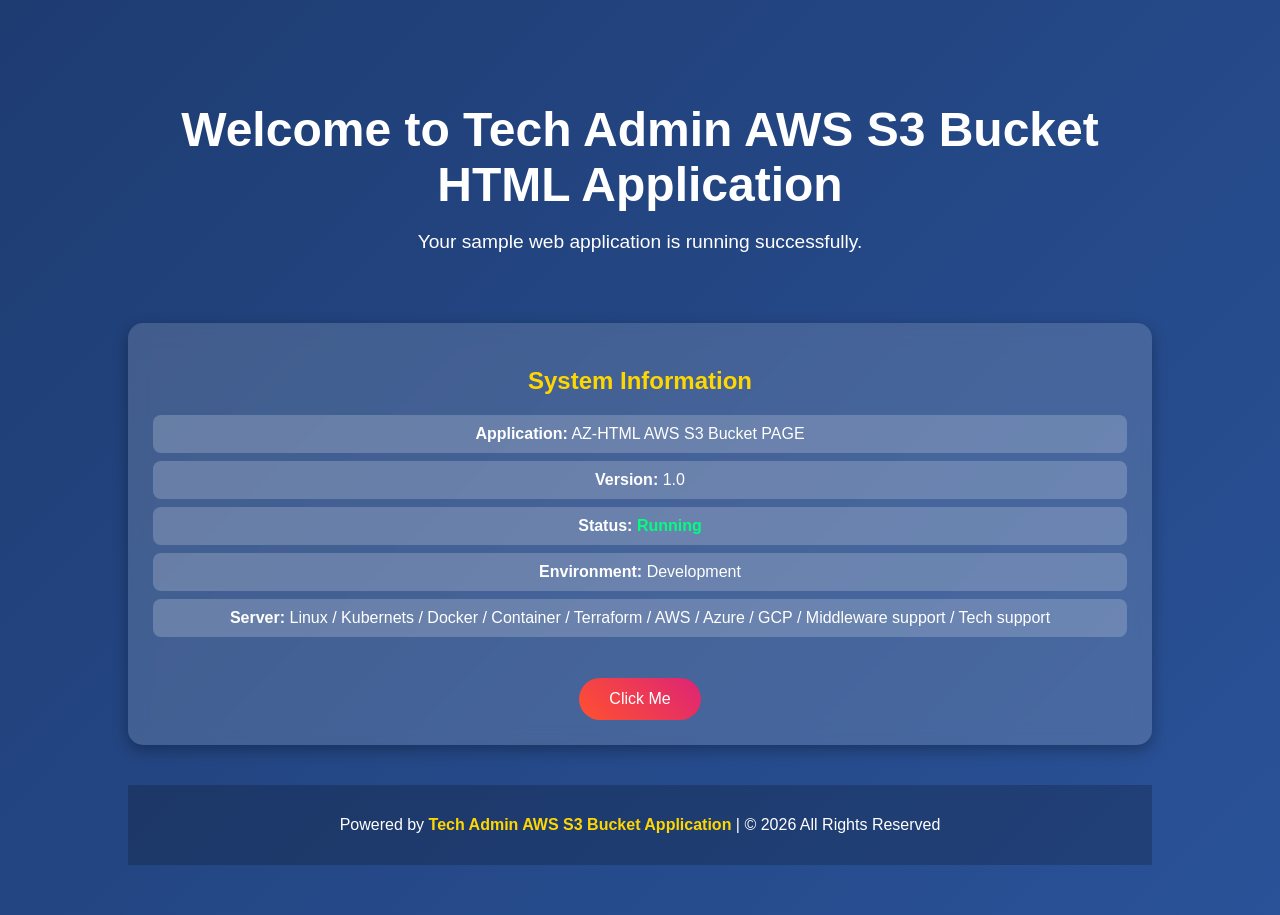
==== index.html @ 28b2250b "new spec yml update" ====
<!DOCTYPE html>
<html lang="en">
<head>
    <meta charset="UTF-8">
    <meta name="viewport" content="width=device-width, initial-scale=1.0">
    <title>AWS S3 Bucket Application</title>

    <style>
        body {
            margin: 0;
            padding: 0;
            font-family: Arial, sans-serif;
            background: linear-gradient(135deg, #1e3c72, #2a5298);
            color: white;
            text-align: center;
        }

        .container {
            width: 80%;
            margin: 50px auto;
        }

        .header {
            padding: 20px;
        }

        .header h1 {
            font-size: 3em;
            margin-bottom: 10px;
        }

        .header p {
            font-size: 1.2em;
        }

        .card {
            background: rgba(255,255,255,0.15);
            backdrop-filter: blur(10px);
            border-radius: 15px;
            padding: 25px;
            margin-top: 30px;
            box-shadow: 0px 5px 15px rgba(0,0,0,0.3);
        }

        .card h2 {
            color: #ffd700;
        }

        ul {
            list-style: none;
            padding: 0;
        }

        ul li {
            padding: 10px;
            margin: 8px 0;
            background: rgba(255,255,255,0.2);
            border-radius: 8px;
        }

        .status {
            color: #00ff7f;
            font-weight: bold;
        }

        button {
            margin-top: 25px;
            padding: 12px 30px;
            border: none;
            border-radius: 30px;
            font-size: 16px;
            cursor: pointer;
            background: linear-gradient(45deg, #ff512f, #dd2476);
            color: white;
            transition: 0.3s;
        }

        button:hover {
            transform: scale(1.05);
            box-shadow: 0px 5px 15px rgba(255,255,255,0.4);
        }

        footer {
            margin-top: 40px;
            padding: 15px;
            background: rgba(0,0,0,0.2);
        }

        .highlight {
            color: #ffd700;
            font-weight: bold;
        }
    </style>
</head>

<body>

    <div class="container">

        <div class="header">
            <h1>Welcome to Tech Admin AWS S3 Bucket HTML Application</h1>
            <p>Your sample web application is running successfully.</p>
        </div>

        <div class="card">
            <h2>System Information</h2>

            <ul>
                <li><strong>Application:</strong> AZ-HTML AWS S3 Bucket PAGE</li>
                <li><strong>Version:</strong> 1.0</li>
                <li><strong>Status:</strong> <span class="status">Running</span></li>
                <li><strong>Environment:</strong> Development</li>
                <li><strong>Server:</strong> Linux / Kubernets /  Docker / Container / Terraform / AWS / Azure / GCP / Middleware support / Tech support </li>
            </ul>

            <!-- Redirect to index.php in the same folder -->
            <button onclick="window.location.href='index.php'">
                Click Me
            </button>

        </div>

        <footer>
            <p>
                Powered by <span class="highlight">Tech Admin AWS S3 Bucket Application</span> |
                © 2026 All Rights Reserved
            </p>
        </footer>

    </div>

</body>
</html>
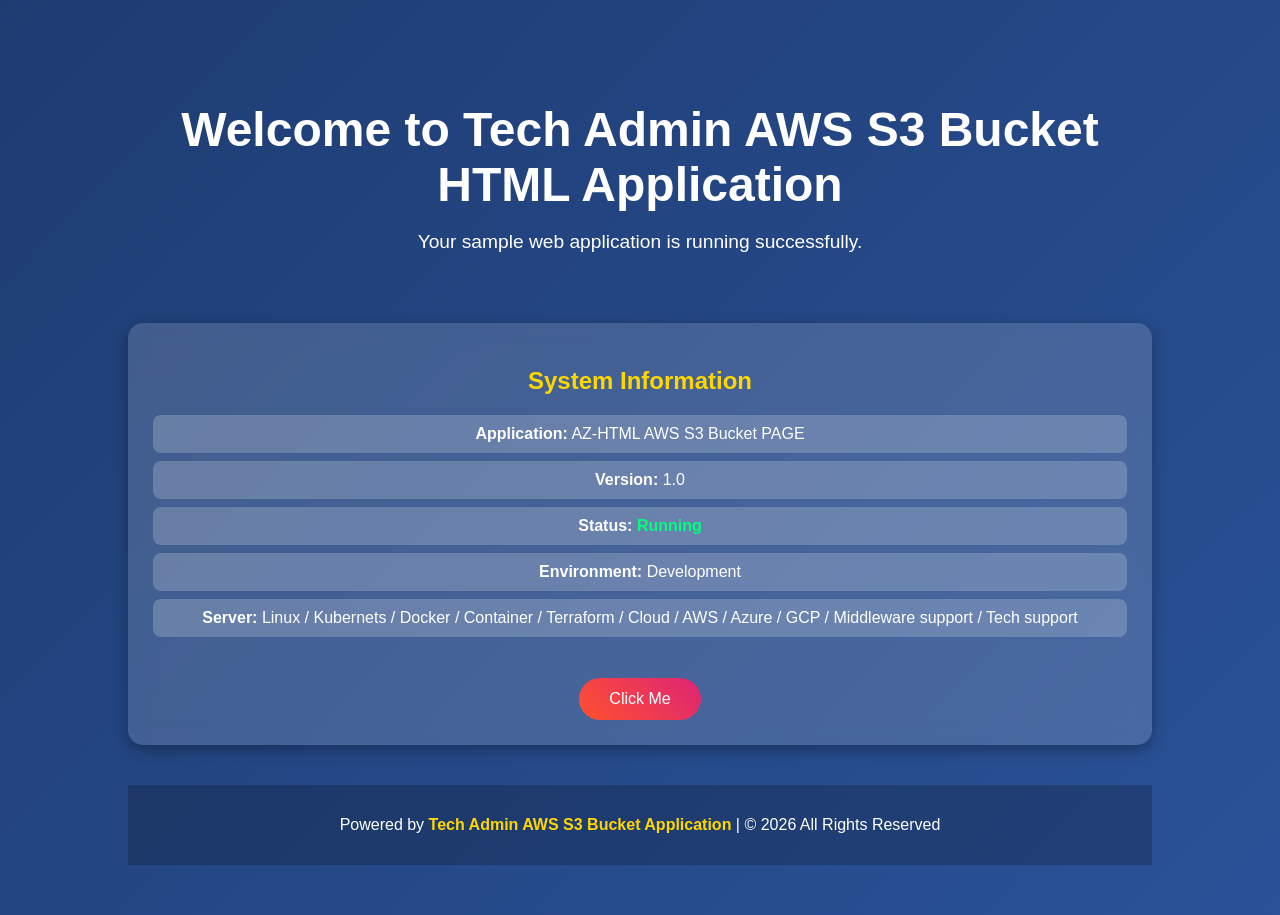
==== commit bb2eeeeb: "new spec yml update" ====
--- a/index.html
+++ b/index.html
@@ -110,7 +110,7 @@
                 <li><strong>Version:</strong> 1.0</li>
                 <li><strong>Status:</strong> <span class="status">Running</span></li>
                 <li><strong>Environment:</strong> Development</li>
-                <li><strong>Server:</strong> Linux / Kubernets /  Docker / Container / Terraform / AWS / Azure / GCP / Middleware support / Tech support </li>
+                <li><strong>Server:</strong> Linux / Kubernets /  Docker / Container / Terraform / Cloud / AWS / Azure / GCP / Middleware support / Tech support </li>
             </ul>
 
             <!-- Redirect to index.php in the same folder -->
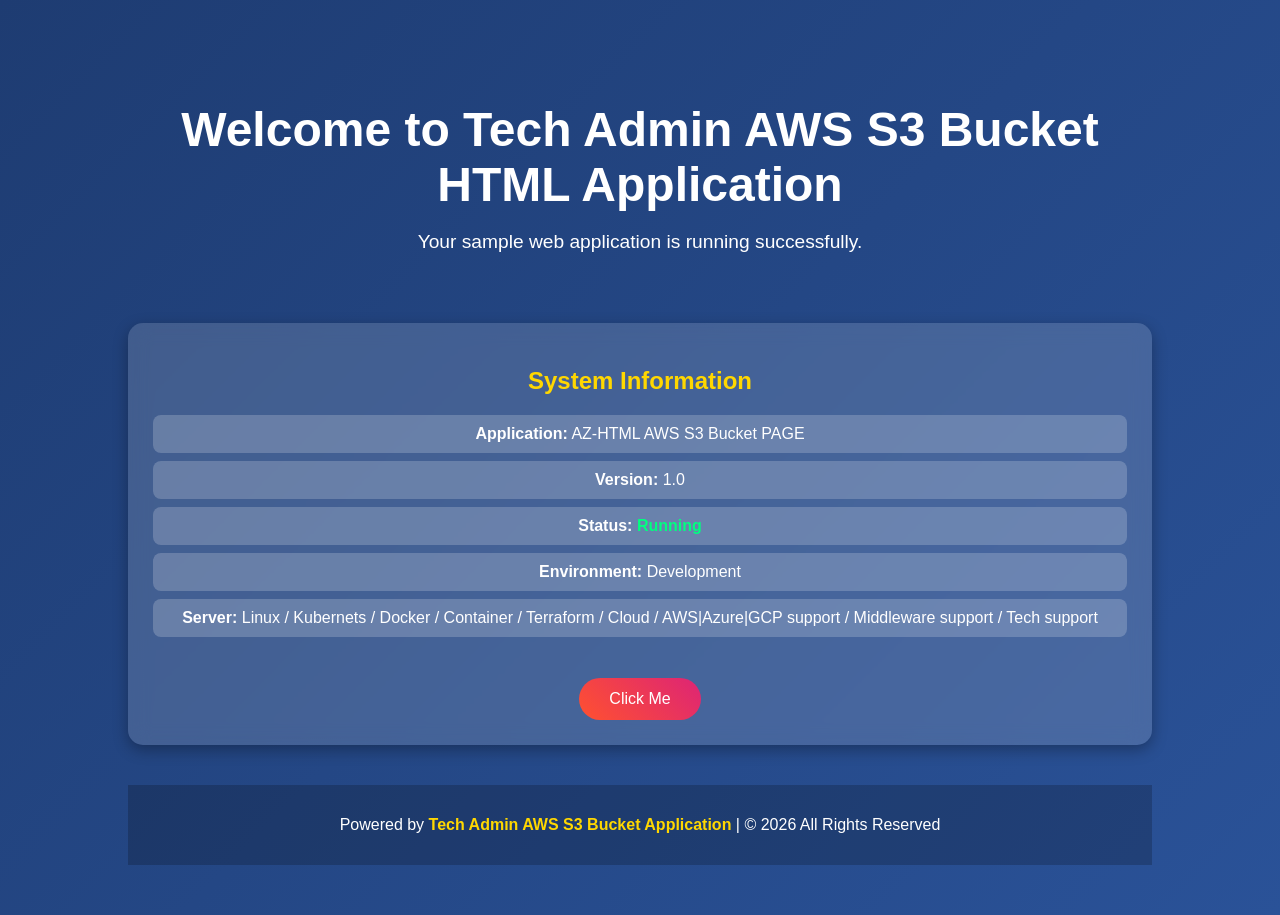
==== commit 8588e59f: "new changes updated for index.html" ====
--- a/index.html
+++ b/index.html
@@ -110,7 +110,7 @@
                 <li><strong>Version:</strong> 1.0</li>
                 <li><strong>Status:</strong> <span class="status">Running</span></li>
                 <li><strong>Environment:</strong> Development</li>
-                <li><strong>Server:</strong> Linux / Kubernets /  Docker / Container / Terraform / Cloud / AWS / Azure / GCP / Middleware support / Tech support </li>
+                <li><strong>Server:</strong> Linux / Kubernets /  Docker / Container / Terraform / Cloud / AWS|Azure|GCP support / Middleware support / Tech support </li>
             </ul>
 
             <!-- Redirect to index.php in the same folder -->
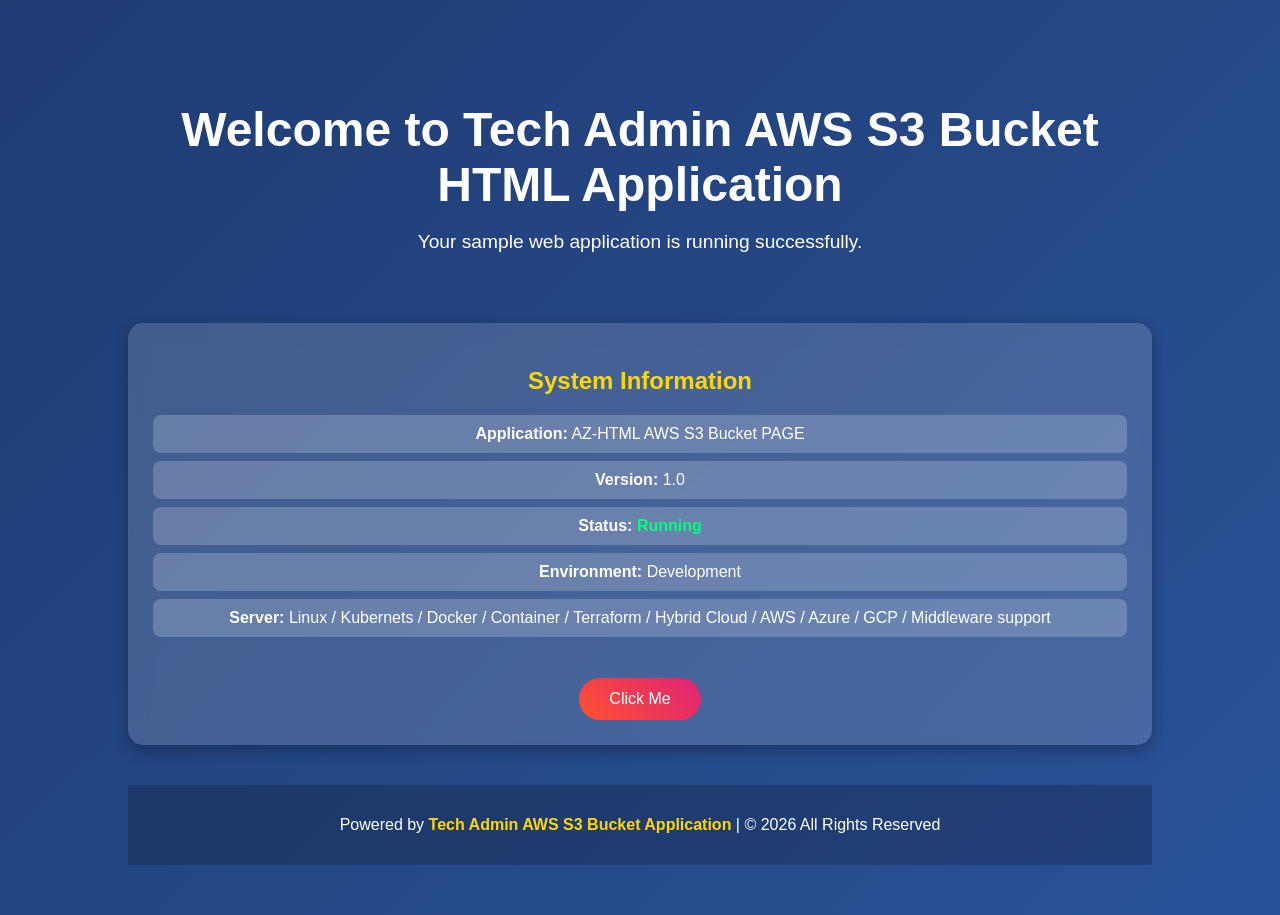
==== commit a1fcf152: "new changes added in index.html" ====
--- a/index.html
+++ b/index.html
@@ -110,7 +110,7 @@
                 <li><strong>Version:</strong> 1.0</li>
                 <li><strong>Status:</strong> <span class="status">Running</span></li>
                 <li><strong>Environment:</strong> Development</li>
-                <li><strong>Server:</strong> Linux / Kubernets /  Docker / Container / Terraform / Cloud / AWS|Azure|GCP support / Middleware support / Tech support </li>
+                <li><strong>Server:</strong> Linux / Kubernets /  Docker / Container / Terraform / Hybrid Cloud / AWS / Azure / GCP / Middleware support </li>
             </ul>
 
             <!-- Redirect to index.php in the same folder -->
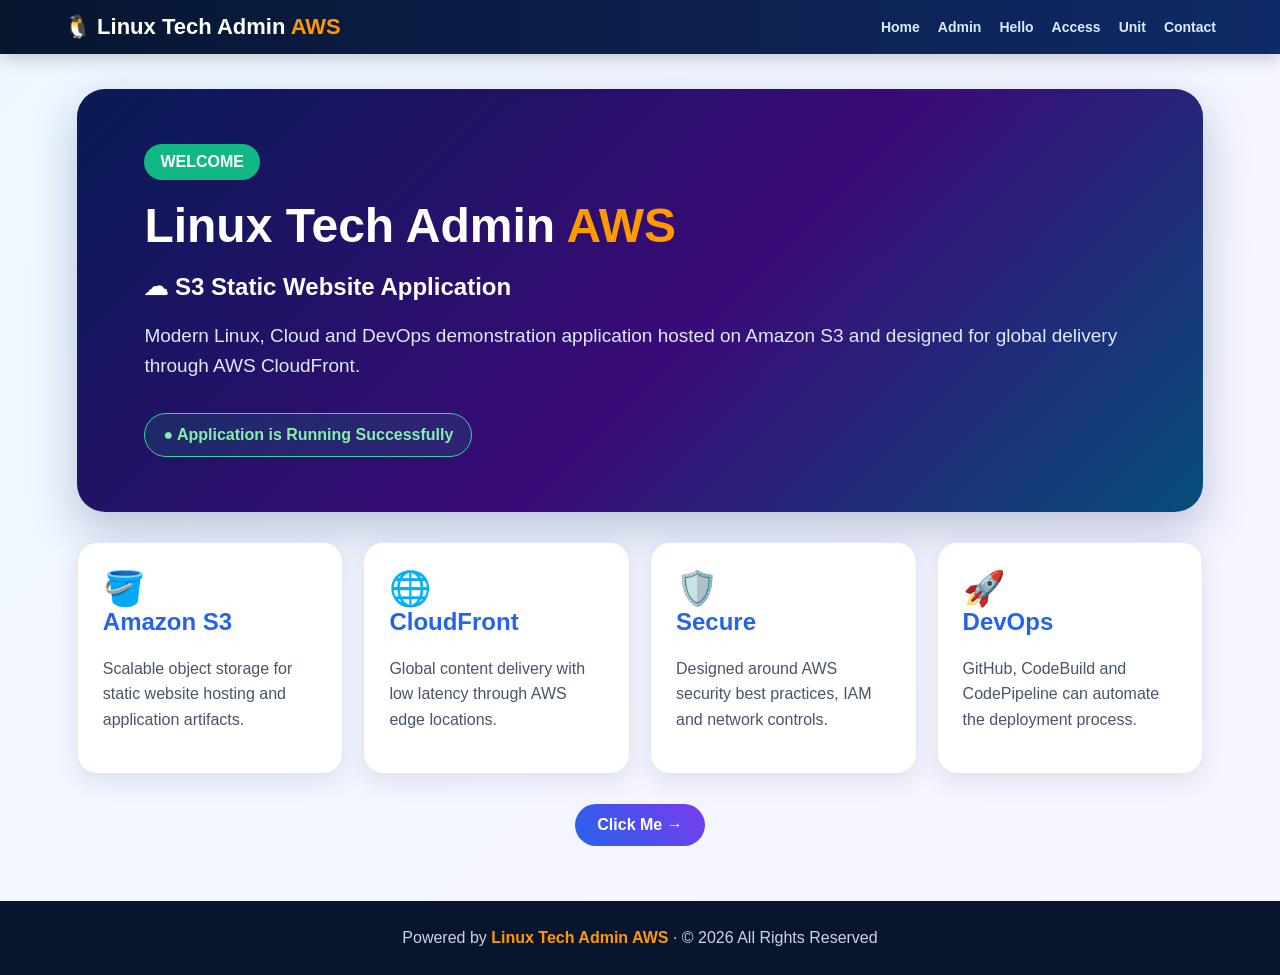
==== commit c2519a96: "new build" ====
--- a/index.html
+++ b/index.html
@@ -1,133 +1,6 @@
-<!DOCTYPE html>
-<html lang="en">
-<head>
-    <meta charset="UTF-8">
-    <meta name="viewport" content="width=device-width, initial-scale=1.0">
-    <title>AWS S3 Bucket Application</title>
-
-    <style>
-        body {
-            margin: 0;
-            padding: 0;
-            font-family: Arial, sans-serif;
-            background: linear-gradient(135deg, #1e3c72, #2a5298);
-            color: white;
-            text-align: center;
-        }
-
-        .container {
-            width: 80%;
-            margin: 50px auto;
-        }
-
-        .header {
-            padding: 20px;
-        }
-
-        .header h1 {
-            font-size: 3em;
-            margin-bottom: 10px;
-        }
-
-        .header p {
-            font-size: 1.2em;
-        }
-
-        .card {
-            background: rgba(255,255,255,0.15);
-            backdrop-filter: blur(10px);
-            border-radius: 15px;
-            padding: 25px;
-            margin-top: 30px;
-            box-shadow: 0px 5px 15px rgba(0,0,0,0.3);
-        }
-
-        .card h2 {
-            color: #ffd700;
-        }
-
-        ul {
-            list-style: none;
-            padding: 0;
-        }
-
-        ul li {
-            padding: 10px;
-            margin: 8px 0;
-            background: rgba(255,255,255,0.2);
-            border-radius: 8px;
-        }
-
-        .status {
-            color: #00ff7f;
-            font-weight: bold;
-        }
-
-        button {
-            margin-top: 25px;
-            padding: 12px 30px;
-            border: none;
-            border-radius: 30px;
-            font-size: 16px;
-            cursor: pointer;
-            background: linear-gradient(45deg, #ff512f, #dd2476);
-            color: white;
-            transition: 0.3s;
-        }
-
-        button:hover {
-            transform: scale(1.05);
-            box-shadow: 0px 5px 15px rgba(255,255,255,0.4);
-        }
-
-        footer {
-            margin-top: 40px;
-            padding: 15px;
-            background: rgba(0,0,0,0.2);
-        }
-
-        .highlight {
-            color: #ffd700;
-            font-weight: bold;
-        }
-    </style>
-</head>
-
-<body>
-
-    <div class="container">
-
-        <div class="header">
-            <h1>Welcome to Tech Admin AWS S3 Bucket HTML Application</h1>
-            <p>Your sample web application is running successfully.</p>
-        </div>
-
-        <div class="card">
-            <h2>System Information</h2>
-
-            <ul>
-                <li><strong>Application:</strong> AZ-HTML AWS S3 Bucket PAGE</li>
-                <li><strong>Version:</strong> 1.0</li>
-                <li><strong>Status:</strong> <span class="status">Running</span></li>
-                <li><strong>Environment:</strong> Development</li>
-                <li><strong>Server:</strong> Linux / Kubernets /  Docker / Container / Terraform / Hybrid Cloud / AWS / Azure / GCP / Middleware support </li>
-            </ul>
-
-            <!-- Redirect to index.php in the same folder -->
-            <button onclick="window.location.href='index.php'">
-                Click Me
-            </button>
-
-        </div>
-
-        <footer>
-            <p>
-                Powered by <span class="highlight">Tech Admin AWS S3 Bucket Application</span> |
-                © 2026 All Rights Reserved
-            </p>
-        </footer>
-
-    </div>
-
-</body>
-</html>+<!doctype html><html><head><meta charset="UTF-8"><meta name="viewport" content="width=device-width,initial-scale=1"><title>Linux Tech Admin AWS</title><link rel="stylesheet" href="style.css"></head><body>
+<nav><div class="logo">🐧 Linux Tech Admin <span>AWS</span></div><div><a href="index.html">Home</a><a href="admin.html">Admin</a><a href="hello.html">Hello</a><a href="access.html">Access</a><a href="unit.html">Unit</a><a href="contact.html">Contact</a></div></nav>
+<main class="container"><section class="hero"><span class="badge">WELCOME</span><h1>Linux Tech Admin <span>AWS</span></h1><h2>☁ S3 Static Website Application</h2><p>Modern Linux, Cloud and DevOps demonstration application hosted on Amazon S3 and designed for global delivery through AWS CloudFront.</p><span class="status">● Application is Running Successfully</span></section>
+<div class="grid"><div class="card"><div class="icon">🪣</div><h2>Amazon S3</h2><p>Scalable object storage for static website hosting and application artifacts.</p></div><div class="card"><div class="icon">🌐</div><h2>CloudFront</h2><p>Global content delivery with low latency through AWS edge locations.</p></div><div class="card"><div class="icon">🛡️</div><h2>Secure</h2><p>Designed around AWS security best practices, IAM and network controls.</p></div><div class="card"><div class="icon">🚀</div><h2>DevOps</h2><p>GitHub, CodeBuild and CodePipeline can automate the deployment process.</p></div></div>
+<div style="text-align:center"><a class="button" href="index.php">Click Me →</a></div></main>
+<footer>Powered by <strong>Linux Tech Admin AWS</strong> · © 2026 All Rights Reserved</footer></body></html>
--- a/style.css
+++ b/style.css
@@ -0,0 +1,21 @@
+
+*{box-sizing:border-box}
+body{margin:0;font-family:Arial,Helvetica,sans-serif;color:#0f172a;background:linear-gradient(135deg,#eef7ff,#f8f5ff);min-height:100vh}
+nav{position:sticky;top:0;z-index:10;background:linear-gradient(90deg,#07152f,#102a67);padding:14px 5%;display:flex;align-items:center;justify-content:space-between;box-shadow:0 4px 18px #0003}
+.logo{font-size:22px;font-weight:800;color:#fff}.logo span{color:#ff9900}
+nav a{color:#dbeafe;text-decoration:none;margin-left:18px;font-weight:700;font-size:14px}
+nav a:hover{color:#22d3ee}
+.container{width:88%;max-width:1200px;margin:0 auto}
+.hero{margin-top:35px;padding:55px 6%;border-radius:28px;background:linear-gradient(135deg,#071b55,#3b0a78 55%,#064e7a);color:white;box-shadow:0 18px 45px #102a6740}
+.badge{display:inline-block;padding:9px 16px;border-radius:30px;background:#10b981;color:white;font-weight:800}
+h1{font-size:48px;margin:18px 0 8px}.hero h1 span{color:#ff9900}.hero p{font-size:19px;color:#dbeafe;line-height:1.6}
+.status{display:inline-block;margin-top:12px;padding:12px 18px;border-radius:25px;background:#10b98122;color:#86efac;border:1px solid #34d399;font-weight:800}
+.grid{display:grid;grid-template-columns:repeat(auto-fit,minmax(220px,1fr));gap:20px;margin:30px 0}
+.card{padding:25px;border-radius:20px;background:white;box-shadow:0 8px 25px #17255418;border:1px solid #dbeafe}
+.card h2{margin-top:0;color:#2563eb}.card p{color:#475569;line-height:1.6}
+.icon{font-size:34px}.button{display:inline-block;padding:12px 22px;border-radius:25px;background:linear-gradient(45deg,#2563eb,#7c3aed);color:white;text-decoration:none;font-weight:800}
+.section-title{text-align:center;margin:45px 0 20px}.section-title h1{font-size:36px;color:#172554}
+.info{display:grid;grid-template-columns:repeat(auto-fit,minmax(180px,1fr));gap:15px}.info .card{text-align:center}
+footer{margin-top:55px;padding:28px;text-align:center;background:#07152f;color:#cbd5e1}footer strong{color:#ff9900}
+.contact-form{display:grid;gap:15px}.contact-form input,.contact-form textarea{width:100%;padding:14px;border:1px solid #cbd5e1;border-radius:12px;font-size:15px}.contact-form textarea{min-height:140px;resize:vertical}
+@media(max-width:750px){nav{flex-direction:column;gap:10px}nav a{margin:0 7px}.hero h1,h1{font-size:34px}.container{width:92%}}
